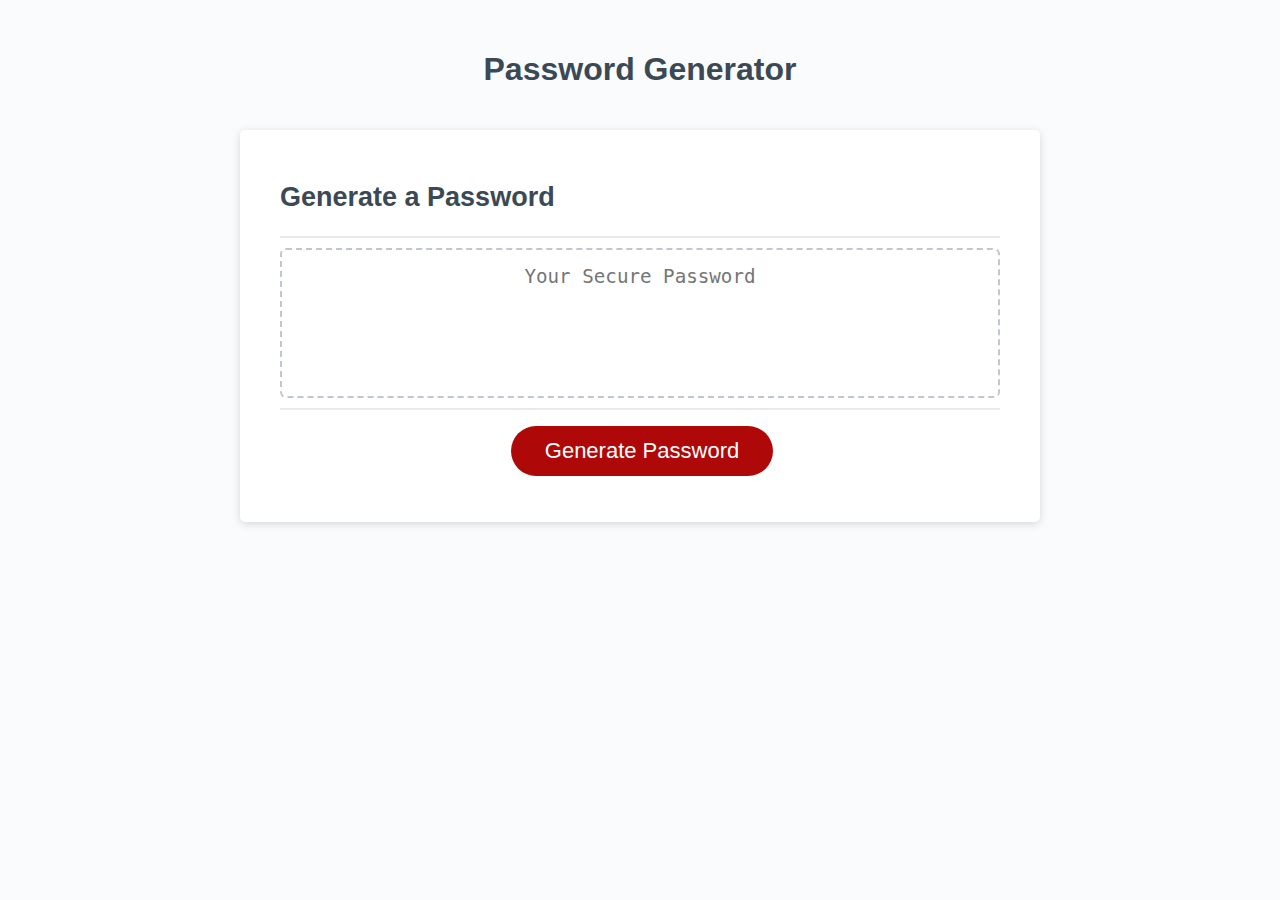
==== Develop/index.html @ e6763d95 "file upload" ====
<!DOCTYPE html>
<html lang="en">
  <head>
    <meta charset="UTF-8" />
    <meta name="viewport" content="width=device-width, initial-scale=1.0" />
    <meta http-equiv="X-UA-Compatible" content="ie=edge" />
    <title>Password Generator</title>
    <link rel="stylesheet" href="style.css" />
  </head>
  <body>
    <div class="wrapper">
      <header>
        <h1>Password Generator</h1>
      </header>
      <div class="card">
        <div class="card-header">
          <h2>Generate a Password</h2>
        </div>
        <div class="card-body">
          <textarea
            readonly
            id="password"
            placeholder="Your Secure Password"
            aria-label="Generated Password"
          ></textarea>
        </div>
        <div class="card-footer">
          <button id="generate" class="btn">Generate Password</button>
        </div>
      </div>
    </div>
    <script src="script.js"></script>
  </body>
</html>
---- Develop/style.css ----
*,
*::before,
*::after {
  box-sizing: border-box;
}

html,
body,
.wrapper {
  height: 100%;
  margin: 0;
  padding: 0;
}

body {
  font-family: sans-serif;
  background-color: #f9fbfd;
}

.wrapper {
  padding-top: 30px;
  padding-left: 20px;
  padding-right: 20px;
}

header {
  text-align: center;
  padding: 20px;
  padding-top: 0px;
  color: hsl(206, 17%, 28%);
}

.card {
  background-color: hsl(0, 0%, 100%);
  border-radius: 5px;
  border-width: 1px;
  box-shadow: rgba(0, 0, 0, 0.15) 0px 2px 8px 0px;
  color: hsl(206, 17%, 28%);
  font-size: 18px;
  margin: 0 auto;
  max-width: 800px;
  padding: 30px 40px;
}

.card-header::after {
  content: " ";
  display: block;
  width: 100%;
  background: #e7e9eb;
  height: 2px;
}

.card-body {
  min-height: 100px;
}

.card-footer {
  text-align: center;
}

.card-footer::before {
  content: " ";
  display: block;
  width: 100%;
  background: #e7e9eb;
  height: 2px;
}

.card-footer::after {
  content: " ";
  display: block;
  clear: both;
}

.btn {
  border: none;
  background-color: hsl(360, 91%, 36%);
  border-radius: 25px;
  box-shadow: rgba(0, 0, 0, 0.1) 0px 1px 6px 0px rgba(0, 0, 0, 0.2) 0px 1px 1px
    0px;
  color: hsl(0, 0%, 100%);
  display: inline-block;
  font-size: 22px;
  line-height: 22px;
  margin: 16px 16px 16px 20px;
  padding: 14px 34px;
  text-align: center;
  cursor: pointer;
}

button[disabled] {
  cursor: default;
  background: #c0c7cf;
}

.float-right {
  float: right;
}

#password {
  -webkit-appearance: none;
  -moz-appearance: none;
  appearance: none;
  border: none;
  display: block;
  width: 100%;
  padding-top: 15px;
  padding-left: 15px;
  padding-right: 15px;
  padding-bottom: 85px;
  font-size: 1.2rem;
  text-align: center;
  margin-top: 10px;
  margin-bottom: 10px;
  border: 2px dashed #c0c7cf;
  border-radius: 6px;
  resize: none;
  overflow: hidden;
}

@media (max-width: 690px) {
  .btn {
    font-size: 1rem;
    margin: 16px 0px 0px 0px;
    padding: 10px 15px;
  }

  #password {
    font-size: 1rem;
  }
}

@media (max-width: 500px) {
  .btn {
    font-size: 0.8rem;
  }
}
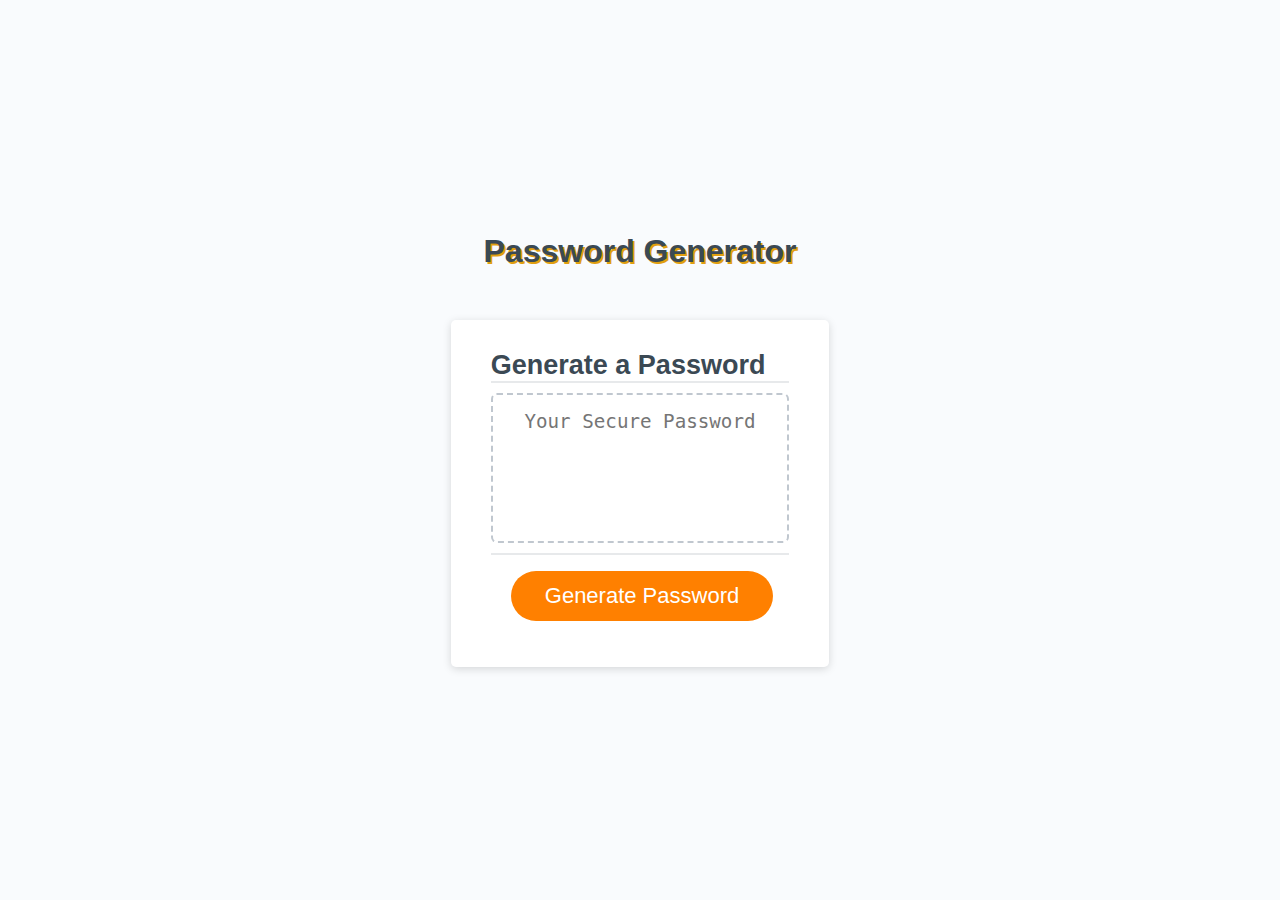
==== commit 3d09fa0a: "adjust media querry for sizing" ====
--- a/Develop/index.html
+++ b/Develop/index.html
@@ -25,7 +25,7 @@
           ></textarea>
         </div>
         <div class="card-footer">
-          <button id="generate" class="btn">Generate Password</button>
+          <button id="generate" class="btn"><span>Generate Password</span></button>
         </div>
       </div>
     </div>
--- a/Develop/style.css
+++ b/Develop/style.css
@@ -2,11 +2,12 @@
 *::before,
 *::after {
   box-sizing: border-box;
+  margin: 0;
+  padding: 0;
 }
 
 html,
-body,
-.wrapper {
+body {
   height: 100%;
   margin: 0;
   padding: 0;
@@ -17,13 +18,23 @@
   background-color: #f9fbfd;
 }
 
+h1 {
+  
+  margin-bottom: 30px;
+  text-shadow: 2px 2px #e19f10;
+}
+
 .wrapper {
-  padding-top: 30px;
-  padding-left: 20px;
-  padding-right: 20px;
+  display: flex;
+  flex-direction: column;
+  justify-content: center;
+  width: 100%;
+  height: 100%;
 }
 
 header {
+  display: flex;
+  justify-content: center;
   text-align: center;
   padding: 20px;
   padding-top: 0px;
@@ -74,7 +85,7 @@
 
 .btn {
   border: none;
-  background-color: hsl(360, 91%, 36%);
+  background-color: rgb(255, 128, 0);
   border-radius: 25px;
   box-shadow: rgba(0, 0, 0, 0.1) 0px 1px 6px 0px rgba(0, 0, 0, 0.2) 0px 1px 1px
     0px;
@@ -86,6 +97,12 @@
   padding: 14px 34px;
   text-align: center;
   cursor: pointer;
+}
+button:hover span {
+ display: none;
+}
+button:hover:before{
+  content: "At Your Own Risk!";
 }
 
 button[disabled] {
@@ -124,6 +141,9 @@
     margin: 16px 0px 0px 0px;
     padding: 10px 15px;
   }
+  h1 {
+    font-size: 30px;
+  }
 
   #password {
     font-size: 1rem;
